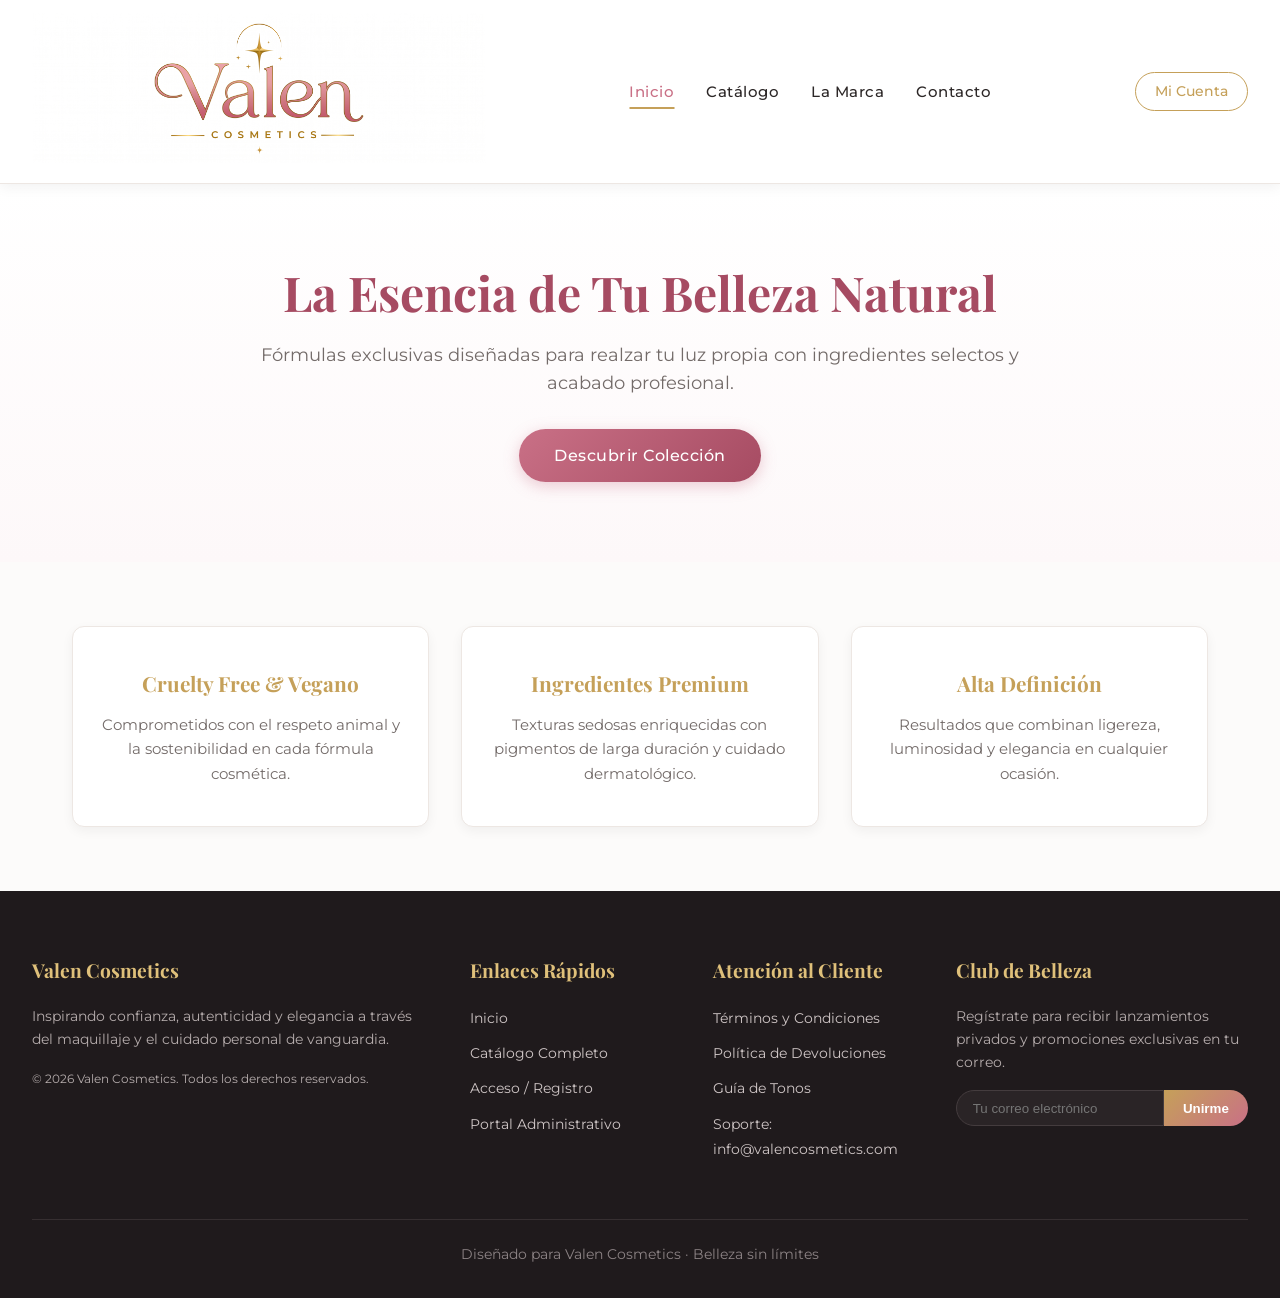
==== frontend/index.html @ ea210b6d "feat: complete responsive frontend and catalog cards" ====
<!DOCTYPE html>
<html lang="es">

<head>
    <meta charset="UTF-8">
    <meta name="viewport" content="width=device-width, initial-scale=1.0">
    <title>Valen Cosmetics | Alta Cosmética & Belleza</title>
    <link rel="stylesheet" href="css/variables.css">
    <link rel="stylesheet" href="css/global.css">
    <style>
        .hero-section {
            background: linear-gradient(180deg, #ffffff 0%, #fdf8f9 100%);
            padding: 5rem 2rem;
            text-align: center;
        }

        .hero-content {
            max-width: 800px;
            margin: 0 auto;
        }

        .hero-content h1 {
            font-family: var(--font-serif);
            font-size: 3rem;
            color: var(--color-primary-dark);
            margin-bottom: 1.2rem;
            line-height: 1.2;
        }

        .hero-content p {
            font-size: 1.1rem;
            color: var(--color-text-muted);
            margin-bottom: 2rem;
        }

        .btn-cta {
            background: linear-gradient(135deg, var(--color-primary), var(--color-primary-dark));
            color: #fff;
            padding: 0.85rem 2.2rem;
            border-radius: 30px;
            font-weight: 500;
            letter-spacing: 0.5px;
            box-shadow: 0 4px 15px rgba(201, 112, 134, 0.35);
            display: inline-block;
            transition: var(--transition);
        }

        .btn-cta:hover {
            box-shadow: 0 6px 20px rgba(201, 112, 134, 0.5);
            transform: translateY(-2px);
        }

        .brand-features {
            max-width: 1200px;
            margin: 4rem auto;
            display: grid;
            grid-template-columns: repeat(3, 1fr);
            gap: 2rem;
            padding: 0 2rem;
            text-align: center;
        }

        .feature-card {
            padding: 2.5rem 1.5rem;
            border: 1px solid var(--color-border);
            border-radius: 12px;
            background: #fff;
            box-shadow: var(--shadow-sm);
            transition: var(--transition);
        }

        .feature-card:hover {
            transform: translateY(-5px);
            box-shadow: var(--shadow-hover);
            border-color: var(--color-gold-light);
        }

        .feature-card h3 {
            font-family: var(--font-serif);
            color: var(--color-gold);
            margin-bottom: 0.8rem;
            font-size: 1.3rem;
        }

        .feature-card p {
            color: var(--color-text-muted);
            font-size: 0.95rem;
        }
    </style>
</head>

<body>

    <!-- Encabezado con soporte responsive -->
    <header class="main-header">
        <div class="header-container">
            <div class="brand-wrapper">
                <a href="index.html">
                    <img src="assets/images/Logo.jpeg" alt="Valen Cosmetics" class="logo-img">
                </a>
            </div>

            <nav class="navbar" id="navbar">
                <ul>
                    <li><a href="index.html" class="active">Inicio</a></li>
                    <li><a href="catalog.html">Catálogo</a></li>
                    <li><a href="#marca">La Marca</a></li>
                    <li><a href="#contacto">Contacto</a></li>
                </ul>
            </nav>

            <div class="header-actions">
                <a href="login.html" class="btn-auth">Mi Cuenta</a>
                <button class="menu-toggle" id="menuToggle" aria-label="Abrir menú">
                    <span></span>
                    <span></span>
                    <span></span>
                </button>
            </div>
        </div>
    </header>

    <!-- Sección Hero -->
    <section class="hero-section">
        <div class="hero-content">
            <h1>La Esencia de Tu Belleza Natural</h1>
            <p>Fórmulas exclusivas diseñadas para realzar tu luz propia con ingredientes selectos y acabado profesional.
            </p>
            <a href="catalog.html" class="btn-cta">Descubrir Colección</a>
        </div>
    </section>

    <!-- Filosofía de Marca -->
    <section id="marca" class="brand-features">
        <div class="feature-card">
            <h3>Cruelty Free & Vegano</h3>
            <p>Comprometidos con el respeto animal y la sostenibilidad en cada fórmula cosmética.</p>
        </div>
        <div class="feature-card">
            <h3>Ingredientes Premium</h3>
            <p>Texturas sedosas enriquecidas con pigmentos de larga duración y cuidado dermatológico.</p>
        </div>
        <div class="feature-card">
            <h3>Alta Definición</h3>
            <p>Resultados que combinan ligereza, luminosidad y elegancia en cualquier ocasión.</p>
        </div>
    </section>

    <!-- Footer Descriptivo -->
    <footer id="contacto" class="main-footer">
        <div class="footer-container">
            <div class="footer-col">
                <h4>Valen Cosmetics</h4>
                <p>Inspirando confianza, autenticidad y elegancia a través del maquillaje y el cuidado personal de
                    vanguardia.</p>
                <p><small>© 2026 Valen Cosmetics. Todos los derechos reservados.</small></p>
            </div>

            <div class="footer-col">
                <h4>Enlaces Rápidos</h4>
                <ul>
                    <li><a href="index.html">Inicio</a></li>
                    <li><a href="catalog.html">Catálogo Completo</a></li>
                    <li><a href="login.html">Acceso / Registro</a></li>
                    <li><a href="admin.html">Portal Administrativo</a></li>
                </ul>
            </div>

            <div class="footer-col">
                <h4>Atención al Cliente</h4>
                <ul>
                    <li><a href="#">Términos y Condiciones</a></li>
                    <li><a href="#">Política de Devoluciones</a></li>
                    <li><a href="#">Guía de Tonos</a></li>
                    <li><a href="#">Soporte: info@valencosmetics.com</a></li>
                </ul>
            </div>

            <div class="footer-col">
                <h4>Club de Belleza</h4>
                <p>Regístrate para recibir lanzamientos privados y promociones exclusivas en tu correo.</p>
                <form class="newsletter-form" onsubmit="event.preventDefault(); alert('¡Gracias por unirte!');">
                    <input type="email" placeholder="Tu correo electrónico" required>
                    <button type="submit">Unirme</button>
                </form>
            </div>
        </div>
        <div class="footer-bottom">
            Diseñado para Valen Cosmetics · Belleza sin límites
        </div>
    </footer>

    <script src="js/header-footer.js"></script>
</body>

</html>
---- frontend/css/variables.css ----
:root {
    /* Paleta extraída de Valen Cosmetics */
    --bg-header: #ffffff;
    --bg-body: #fcfbfa;
    --bg-card: #ffffff;
    --color-primary: #c97086;
    /* Rosa blush / Valen */
    --color-primary-dark: #a64b62;
    --color-gold: #c5a059;
    /* Dorado cosmético */
    --color-gold-light: #dfc07a;
    --color-text: #2c2727;
    --color-text-muted: #736b69;
    --color-border: #ede7e3;
    --color-footer-bg: #1f1a1c;
    /* Fondo oscuro elegante para contrastar */
    --color-footer-text: #e6dfdf;

    /* Tipografías */
    --font-serif: 'Playfair Display', Georgia, serif;
    --font-sans: 'Montserrat', sans-serif;

    /* Sombras y transiciones */
    --shadow-sm: 0 4px 12px rgba(0, 0, 0, 0.05);
    --shadow-hover: 0 12px 28px rgba(197, 160, 89, 0.18);
    --transition: all 0.35s ease;
}
---- frontend/css/global.css ----
@import url('https://fonts.googleapis.com/css2?family=Montserrat:wght@300;400;500;600&family=Playfair+Display:ital,wght@0,500;0,600;1,400&display=swap');

* {
    margin: 0;
    padding: 0;
    box-sizing: border-box;
}

body {
    font-family: var(--font-sans);
    background-color: var(--bg-body);
    color: var(--color-text);
    line-height: 1.6;
}

a {
    text-decoration: none;
    color: inherit;
    transition: var(--transition);
}

ul {
    list-style: none;
}

/* ==================== HEADER ==================== */
.main-header {
    background-color: var(--bg-header);
    /* Mismo fondo de la imagen del logo */
    border-bottom: 1px solid var(--color-border);
    position: sticky;
    top: 0;
    z-index: 1000;
    box-shadow: var(--shadow-sm);
}

.header-container {
    max-width: 1300px;
    margin: 0 auto;
    padding: 0.8rem 2rem;
    display: flex;
    align-items: center;
    justify-content: space-between;
}

.brand-wrapper {
    display: flex;
    align-items: center;
    gap: 1rem;
}

.brand-wrapper img.logo-img {
    height: 150px;
    width: auto;
    object-fit: contain;
}

.brand-wrapper .brand-name {
    font-family: var(--font-serif);
    font-size: 1.5rem;
    font-weight: 600;
    color: var(--color-primary-dark);
    letter-spacing: 1px;
}

.brand-wrapper .brand-name span {
    color: var(--color-gold);
    font-size: 0.85rem;
    display: block;
    letter-spacing: 3px;
    text-transform: uppercase;
    font-family: var(--font-sans);
}

.navbar ul {
    display: flex;
    gap: 2rem;
}

.navbar a {
    font-size: 0.95rem;
    font-weight: 500;
    letter-spacing: 0.5px;
    position: relative;
    padding: 0.5rem 0;
}

.navbar a:hover,
.navbar a.active {
    color: var(--color-primary);
}

.navbar a::after {
    content: '';
    position: absolute;
    bottom: 0;
    left: 50%;
    transform: translateX(-50%);
    width: 0;
    height: 2px;
    background-color: var(--color-gold);
    transition: var(--transition);
}

.navbar a:hover::after,
.navbar a.active::after {
    width: 100%;
}

.header-actions {
    display: flex;
    align-items: center;
    gap: 1.2rem;
}

.btn-auth {
    border: 1px solid var(--color-gold);
    color: var(--color-gold);
    padding: 0.5rem 1.2rem;
    border-radius: 20px;
    font-size: 0.85rem;
    font-weight: 500;
    transition: var(--transition);
}

.btn-auth:hover {
    background-color: var(--color-gold);
    color: #fff;
}

/* ==================== FOOTER ==================== */
.main-footer {
    background-color: var(--color-footer-bg);
    color: var(--color-footer-text);
    padding: 4rem 2rem 2rem;
    margin-top: 4rem;
}

.footer-container {
    max-width: 1300px;
    margin: 0 auto;
    display: grid;
    grid-template-columns: 2fr 1fr 1fr 1.5fr;
    gap: 3rem;
}

.footer-col h4 {
    font-family: var(--font-serif);
    color: var(--color-gold-light);
    font-size: 1.2rem;
    margin-bottom: 1.2rem;
    position: relative;
}

.footer-col p {
    color: #b5acac;
    font-size: 0.9rem;
    margin-bottom: 1rem;
}

.footer-col ul li {
    margin-bottom: 0.6rem;
}

.footer-col ul li a {
    color: #cfc6c6;
    font-size: 0.9rem;
}

.footer-col ul li a:hover {
    color: var(--color-gold);
    padding-left: 5px;
}

.newsletter-form {
    display: flex;
    margin-top: 1rem;
}

.newsletter-form input {
    padding: 0.6rem 1rem;
    border: 1px solid #443c3e;
    background-color: #2a2426;
    color: #fff;
    border-radius: 20px 0 0 20px;
    outline: none;
    width: 100%;
}

.newsletter-form button {
    background: linear-gradient(135deg, var(--color-gold), var(--color-primary));
    border: none;
    color: #fff;
    padding: 0.6rem 1.2rem;
    border-radius: 0 20px 20px 0;
    cursor: pointer;
    font-weight: 600;
    transition: var(--transition);
}

.newsletter-form button:hover {
    opacity: 0.9;
}

.footer-bottom {
    max-width: 1300px;
    margin: 3rem auto 0;
    padding-top: 1.5rem;
    border-top: 1px solid #362f31;
    text-align: center;
    font-size: 0.85rem;
    color: #8c8385;
}

/* ==================== BOTÓN HAMBURGUESA ==================== */
.menu-toggle {
    display: none;
    background: transparent;
    border: none;
    cursor: pointer;
    padding: 0.5rem;
    flex-direction: column;
    gap: 5px;
    z-index: 1001;
}

.menu-toggle span {
    display: block;
    width: 25px;
    height: 2px;
    background-color: var(--color-primary-dark);
    transition: var(--transition);
}

/* Estado activo del botón hamburguesa */
.menu-toggle.active span:nth-child(1) {
    transform: translateY(7px) rotate(45deg);
}

.menu-toggle.active span:nth-child(2) {
    opacity: 0;
}

.menu-toggle.active span:nth-child(3) {
    transform: translateY(-7px) rotate(-45deg);
}

/* ==================== RESPONSIVE: TABLETS Y MÓVILES (<= 992px) ==================== */
@media (max-width: 992px) {
    .footer-container {
        grid-template-columns: 1fr 1fr;
        gap: 2rem;
    }
}

/* ==================== RESPONSIVE: SMARTPHONES (<= 768px) ==================== */
@media (max-width: 768px) {
    .menu-toggle {
        display: flex;
    }

    .navbar {
        position: fixed;
        top: 77px;
        /* Altura del header */
        left: -100%;
        width: 100%;
        height: calc(100vh - 77px);
        background-color: var(--bg-header);
        flex-direction: column;
        padding: 2.5rem 2rem;
        box-shadow: 0 10px 15px rgba(0, 0, 0, 0.05);
        transition: left 0.35s ease-in-out;
    }

    .navbar.open {
        left: 0;
    }

    .navbar ul {
        flex-direction: column;
        align-items: center;
        gap: 1.8rem;
    }

    .navbar a {
        font-size: 1.15rem;
    }

    .brand-wrapper img.logo-img {
        height: 48px;
    }

    .hero-content h1 {
        font-size: 2.1rem;
    }

    .brand-features {
        grid-template-columns: 1fr;
        gap: 1.5rem;
        padding: 0 1rem;
    }

    .footer-container {
        grid-template-columns: 1fr;
        text-align: center;
    }

    .newsletter-form {
        flex-direction: column;
        gap: 0.8rem;
    }

    .newsletter-form input {
        border-radius: 20px;
        text-align: center;
    }

    .newsletter-form button {
        border-radius: 20px;
        width: 100%;
    }
}

@media (max-width: 480px) {
    .header-container {
        padding: 0.6rem 1rem;
    }

    .btn-auth {
        padding: 0.4rem 0.8rem;
        font-size: 0.78rem;
    }
}
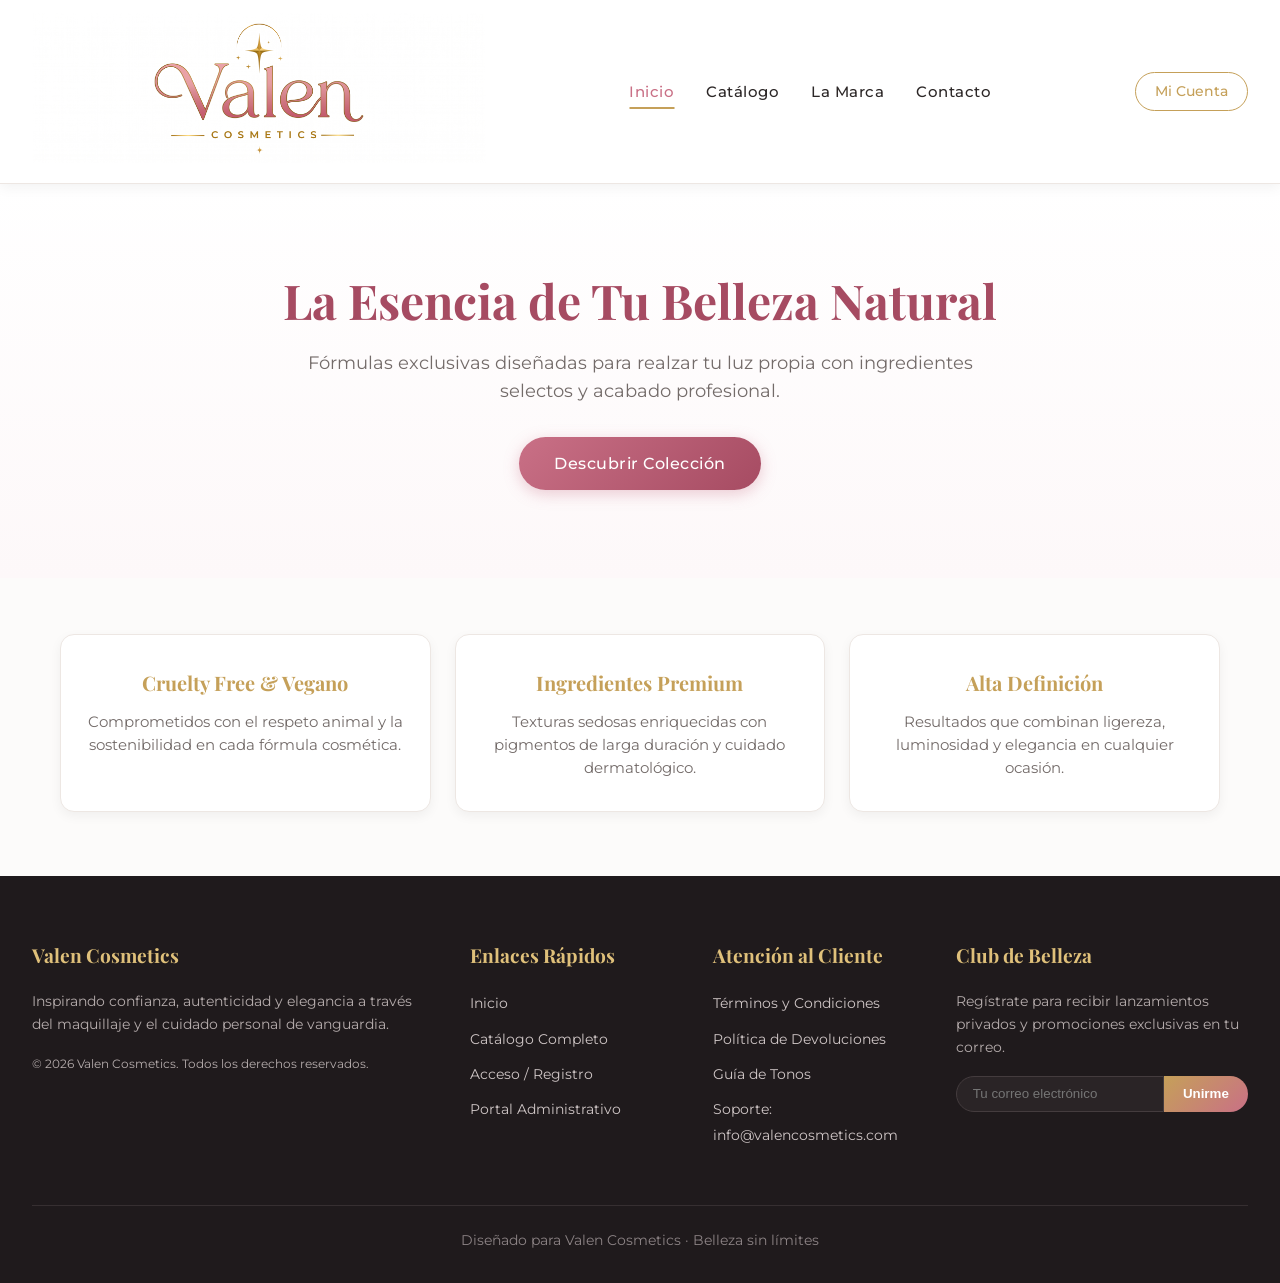
==== commit eff6a0ee: "Ajuste de las cards de inicio, y ajuste del log en dispositivos 768px" ====
--- a/frontend/index.html
+++ b/frontend/index.html
@@ -3,34 +3,41 @@
 
 <head>
     <meta charset="UTF-8">
-    <meta name="viewport" content="width=device-width, initial-scale=1.0">
+    <meta name="viewport" content="width=device-width, initial-scale=1.0, maximum-scale=5.0">
     <title>Valen Cosmetics | Alta Cosmética & Belleza</title>
     <link rel="stylesheet" href="css/variables.css">
     <link rel="stylesheet" href="css/global.css">
     <style>
+        /* Hero */
         .hero-section {
+            width: 100%;
             background: linear-gradient(180deg, #ffffff 0%, #fdf8f9 100%);
-            padding: 5rem 2rem;
+            padding: clamp(3rem, 8vw, 5.5rem) 1.25rem;
             text-align: center;
+            box-sizing: border-box;
         }
 
         .hero-content {
-            max-width: 800px;
+            max-width: 750px;
             margin: 0 auto;
+            width: 100%;
         }
 
         .hero-content h1 {
             font-family: var(--font-serif);
-            font-size: 3rem;
+            font-size: clamp(1.9rem, 6vw, 3rem);
             color: var(--color-primary-dark);
             margin-bottom: 1.2rem;
             line-height: 1.2;
+            word-wrap: break-word;
         }
 
         .hero-content p {
-            font-size: 1.1rem;
+            font-size: clamp(0.95rem, 2.5vw, 1.1rem);
             color: var(--color-text-muted);
             margin-bottom: 2rem;
+            line-height: 1.6;
+            padding: 0 0.5rem;
         }
 
         .btn-cta {
@@ -43,6 +50,8 @@
             box-shadow: 0 4px 15px rgba(201, 112, 134, 0.35);
             display: inline-block;
             transition: var(--transition);
+            max-width: 100%;
+            box-sizing: border-box;
         }
 
         .btn-cta:hover {
@@ -50,23 +59,32 @@
             transform: translateY(-2px);
         }
 
+        /* Cards de Inicio (Responsivas y sin desborde) */
         .brand-features {
+            width: 100%;
             max-width: 1200px;
-            margin: 4rem auto;
+            margin: 3.5rem auto;
             display: grid;
-            grid-template-columns: repeat(3, 1fr);
-            gap: 2rem;
-            padding: 0 2rem;
-            text-align: center;
+            /* Se adapta automáticamente a 1 columna en móvil y 3 en pantallas grandes */
+            grid-template-columns: repeat(auto-fit, minmax(260px, 1fr));
+            gap: 1.5rem;
+            padding: 0 1.25rem;
+            box-sizing: border-box;
         }
 
         .feature-card {
-            padding: 2.5rem 1.5rem;
+            padding: 2rem 1.5rem;
             border: 1px solid var(--color-border);
-            border-radius: 12px;
+            border-radius: 14px;
             background: #fff;
             box-shadow: var(--shadow-sm);
             transition: var(--transition);
+            display: flex;
+            flex-direction: column;
+            align-items: center;
+            text-align: center;
+            width: 100%;
+            box-sizing: border-box;
         }
 
         .feature-card:hover {
@@ -78,20 +96,40 @@
         .feature-card h3 {
             font-family: var(--font-serif);
             color: var(--color-gold);
-            margin-bottom: 0.8rem;
-            font-size: 1.3rem;
+            margin-bottom: 0.75rem;
+            font-size: 1.25rem;
         }
 
         .feature-card p {
             color: var(--color-text-muted);
-            font-size: 0.95rem;
+            font-size: 0.92rem;
+            line-height: 1.55;
+        }
+
+        /* Ajustes específicos para pantallas pequeñas */
+        @media (max-width: 768px) {
+            .hero-section {
+                padding: 3rem 1rem;
+            }
+
+            .brand-features {
+                margin: 2rem auto;
+                padding: 0 1rem;
+                gap: 1.2rem;
+            }
+
+            .feature-card {
+                padding: 1.6rem 1.2rem;
+                max-width: 420px;
+                margin: 0 auto;
+            }
         }
     </style>
 </head>
 
 <body>
 
-    <!-- Encabezado con soporte responsive -->
+    <!-- Header -->
     <header class="main-header">
         <div class="header-container">
             <div class="brand-wrapper">
@@ -120,7 +158,7 @@
         </div>
     </header>
 
-    <!-- Sección Hero -->
+    <!-- Hero Inicio -->
     <section class="hero-section">
         <div class="hero-content">
             <h1>La Esencia de Tu Belleza Natural</h1>
@@ -130,7 +168,7 @@
         </div>
     </section>
 
-    <!-- Filosofía de Marca -->
+    <!-- Filosofía de Marca (Cards adaptadas a móvil) -->
     <section id="marca" class="brand-features">
         <div class="feature-card">
             <h3>Cruelty Free & Vegano</h3>
--- a/frontend/css/global.css
+++ b/frontend/css/global.css
@@ -288,7 +288,7 @@
     }
 
     .brand-wrapper img.logo-img {
-        height: 48px;
+        height: 60px;
     }
 
     .hero-content h1 {
